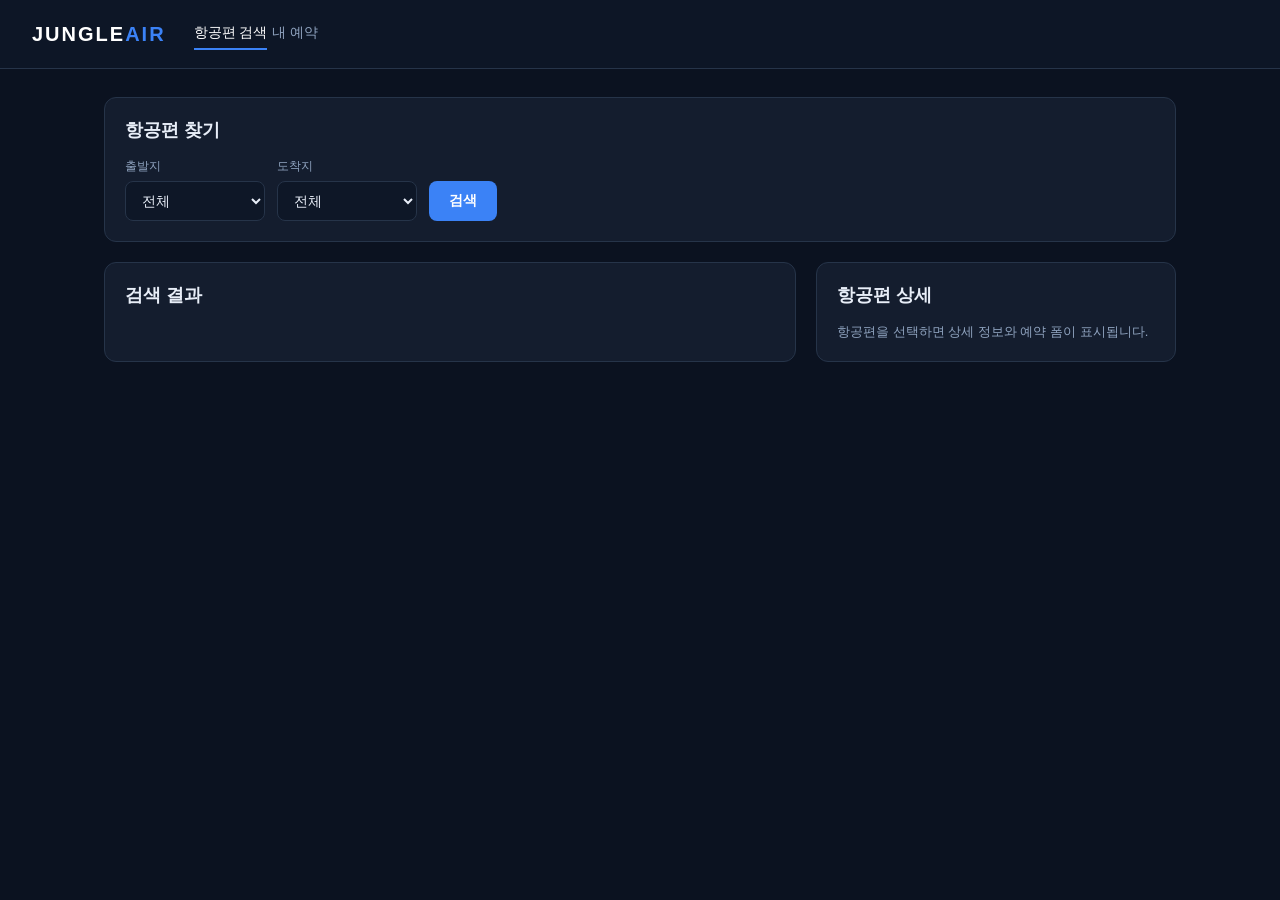
==== www/flights.html @ e29e9ae2 "워커 풀 기반 항공편 예약 서버와 동시성 검증 구현 - 워커 스레드/poll·epoll·kqueue 이벤트 루프, keep-alive 100회 - 항공편 예약·영속 저장·출발/도착" ====
<!DOCTYPE html>
<html lang="ko">
<head>
<meta charset="utf-8">
<meta name="viewport" content="width=device-width, initial-scale=1">
<title>JUNGLE AIR | 항공권 예약</title>
<style>
  :root { --bg:#0b1220; --panel:#141d2e; --line:#263449; --accent:#3b82f6; --muted:#8fa3bf; }
  * { box-sizing:border-box; }
  body { margin:0; background:var(--bg); color:#e8eef8; font-family:-apple-system,BlinkMacSystemFont,"Segoe UI",sans-serif; }
  header { display:flex; align-items:center; gap:28px; padding:18px 32px; border-bottom:1px solid var(--line); background:#0d1626; }
  .brand { font-size:20px; font-weight:800; letter-spacing:2px; color:#fff; }
  .brand span { color:var(--accent); }
  nav button { background:none; border:0; color:var(--muted); font-size:14px; padding:6px 0; cursor:pointer; border-bottom:2px solid transparent; }
  nav button.active { color:#fff; border-bottom-color:var(--accent); }
  main { max-width:1120px; margin:0 auto; padding:28px 24px 60px; }
  h2 { font-size:18px; margin:0 0 16px; }
  .panel { background:var(--panel); border:1px solid var(--line); border-radius:12px; padding:20px; margin-bottom:20px; }
  .fields { display:flex; gap:12px; flex-wrap:wrap; align-items:flex-end; }
  label { display:flex; flex-direction:column; gap:6px; font-size:12px; color:var(--muted); }
  input, select { background:#0e1727; border:1px solid var(--line); color:#e8eef8; border-radius:8px; padding:10px 12px; font-size:14px; min-width:140px; }
  .primary { background:var(--accent); border:0; color:#fff; border-radius:8px; padding:11px 20px; font-size:14px; font-weight:700; cursor:pointer; }
  .primary:hover { filter:brightness(1.1); }
  .ghost { background:none; border:1px solid var(--line); color:#e8eef8; border-radius:8px; padding:8px 14px; cursor:pointer; font-size:13px; }
  .grid { display:grid; grid-template-columns:1fr 360px; gap:20px; }
  .flight { display:flex; justify-content:space-between; gap:16px; align-items:center; padding:16px 0; border-bottom:1px solid var(--line); }
  .flight:last-child { border-bottom:0; }
  .code { font-size:18px; font-weight:700; }
  .route { font-size:15px; margin-top:4px; }
  .time { color:var(--muted); font-size:13px; margin-top:4px; }
  .right { text-align:right; }
  .seats { font-size:13px; color:#7ee787; }
  .seats.low { color:#f0883e; }
  .status { display:inline-block; margin-top:6px; font-size:11px; padding:3px 8px; border-radius:4px; background:#1f3a5f; color:#9fc5ff; }
  .status.delayed { background:#4a2c10; color:#ffb86b; }
  .empty { color:var(--muted); padding:20px 0; text-align:center; }
  .res { display:flex; justify-content:space-between; align-items:center; gap:12px; padding:14px 0; border-bottom:1px solid var(--line); }
  .res:last-child { border-bottom:0; }
  .muted { color:var(--muted); font-size:13px; }
  .cancelled { text-decoration:line-through; color:var(--muted); }
  .timeline-item { border-left:2px solid var(--line); padding:0 0 12px 12px; font-size:13px; }
  .timeline-item b { display:block; color:#9fc5ff; }
  .timeline-item span { color:var(--muted); }
  #toast { position:fixed; right:24px; bottom:24px; background:#1c2b42; border:1px solid var(--accent); padding:12px 18px; border-radius:8px; font-size:14px; display:none; }
  #toast.err { border-color:#f85149; }
  @media (max-width:860px) { .grid { grid-template-columns:1fr; } }
</style>
</head>
<body>
<header>
  <div class="brand">JUNGLE<span>AIR</span></div>
  <nav>
    <button id="tabSearch" class="active">항공편 검색</button>
    <button id="tabMine">내 예약</button>
  </nav>
</header>

<main>
  <section id="viewSearch">
    <div class="panel">
      <h2>항공편 찾기</h2>
      <div class="fields">
        <label>출발지
          <select id="from"><option value="">전체</option><option value="ICN">인천 (ICN)</option><option value="NRT">나리타 (NRT)</option><option value="JFK">뉴욕 (JFK)</option></select>
        </label>
        <label>도착지
          <select id="to"><option value="">전체</option><option value="ICN">인천 (ICN)</option><option value="NRT">나리타 (NRT)</option><option value="JFK">뉴욕 (JFK)</option></select>
        </label>
        <button id="searchBtn" class="primary">검색</button>
      </div>
    </div>

    <div class="grid">
      <div class="panel">
        <h2>검색 결과</h2>
        <div id="flights"></div>
      </div>
      <aside class="panel">
        <h2 id="detailTitle">항공편 상세</h2>
        <div id="detailBody" class="muted">항공편을 선택하면 상세 정보와 예약 폼이 표시됩니다.</div>
        <div id="timeline"></div>
      </aside>
    </div>
  </section>

  <section id="viewMine" style="display:none">
    <div class="panel">
      <h2>내 예약</h2>
      <div id="reservations"></div>
    </div>
  </section>
</main>
<div id="toast"></div>
<script src="/flights.js"></script>
</body>
</html>
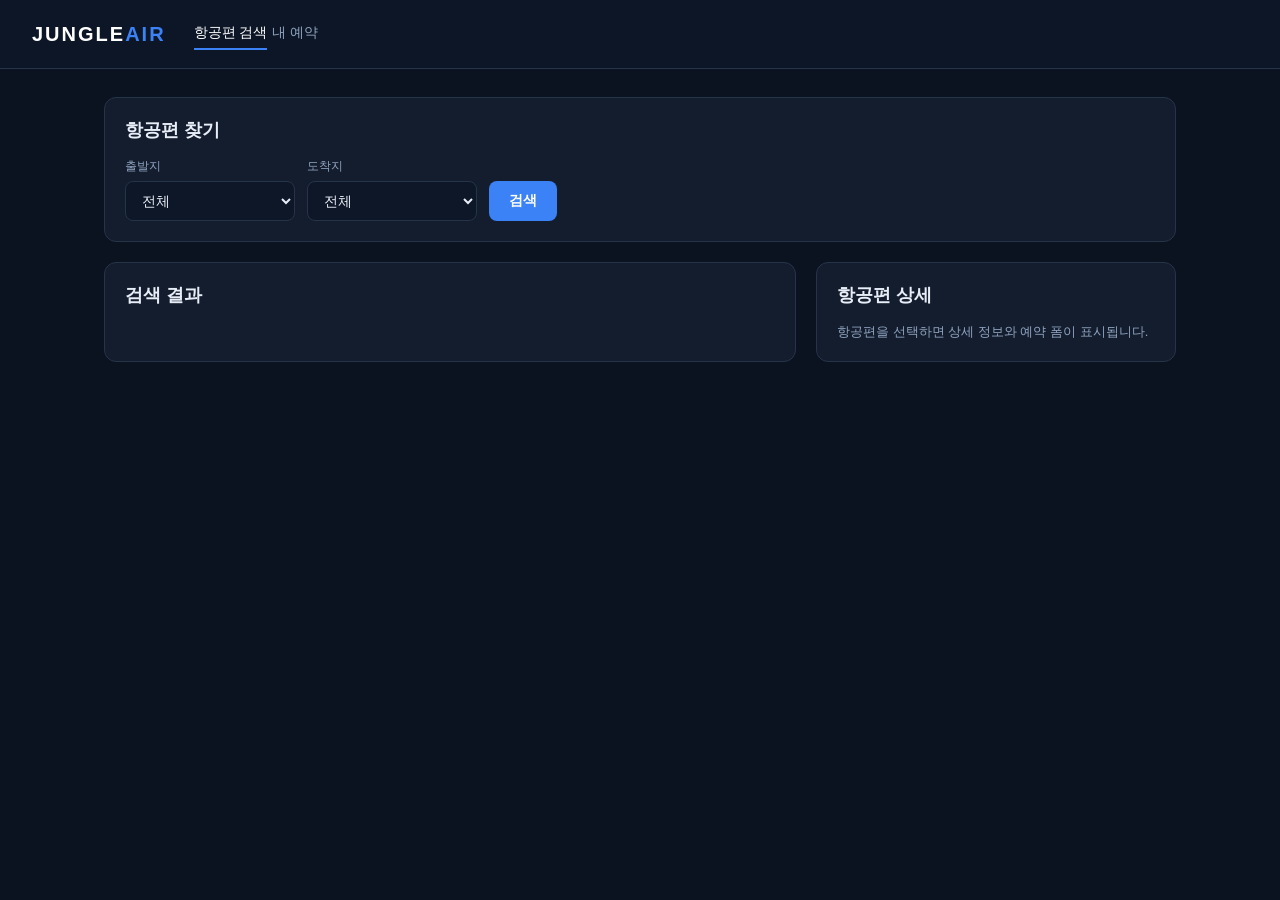
==== commit 88e472c1: "feat: 항공편 16편 시드, 결제 페이지 이동 링크, tracking 테스트 보강" ====
--- a/www/flights.html
+++ b/www/flights.html
@@ -61,10 +61,10 @@
       <h2>항공편 찾기</h2>
       <div class="fields">
         <label>출발지
-          <select id="from"><option value="">전체</option><option value="ICN">인천 (ICN)</option><option value="NRT">나리타 (NRT)</option><option value="JFK">뉴욕 (JFK)</option></select>
+          <select id="from"><option value="">전체</option><option value="ICN">인천 (ICN)</option><option value="NRT">나리타 (NRT)</option><option value="JFK">뉴욕 (JFK)</option><option value="LAX">로스앤젤레스 (LAX)</option><option value="SIN">싱가포르 (SIN)</option><option value="HKG">홍콩 (HKG)</option><option value="BKK">방콕 (BKK)</option><option value="CDG">파리 (CDG)</option><option value="LHR">런던 (LHR)</option><option value="SYD">시드니 (SYD)</option><option value="DXB">두바이 (DXB)</option></select>
         </label>
         <label>도착지
-          <select id="to"><option value="">전체</option><option value="ICN">인천 (ICN)</option><option value="NRT">나리타 (NRT)</option><option value="JFK">뉴욕 (JFK)</option></select>
+          <select id="to"><option value="">전체</option><option value="ICN">인천 (ICN)</option><option value="NRT">나리타 (NRT)</option><option value="JFK">뉴욕 (JFK)</option><option value="LAX">로스앤젤레스 (LAX)</option><option value="SIN">싱가포르 (SIN)</option><option value="HKG">홍콩 (HKG)</option><option value="BKK">방콕 (BKK)</option><option value="CDG">파리 (CDG)</option><option value="LHR">런던 (LHR)</option><option value="SYD">시드니 (SYD)</option><option value="DXB">두바이 (DXB)</option></select>
         </label>
         <button id="searchBtn" class="primary">검색</button>
       </div>
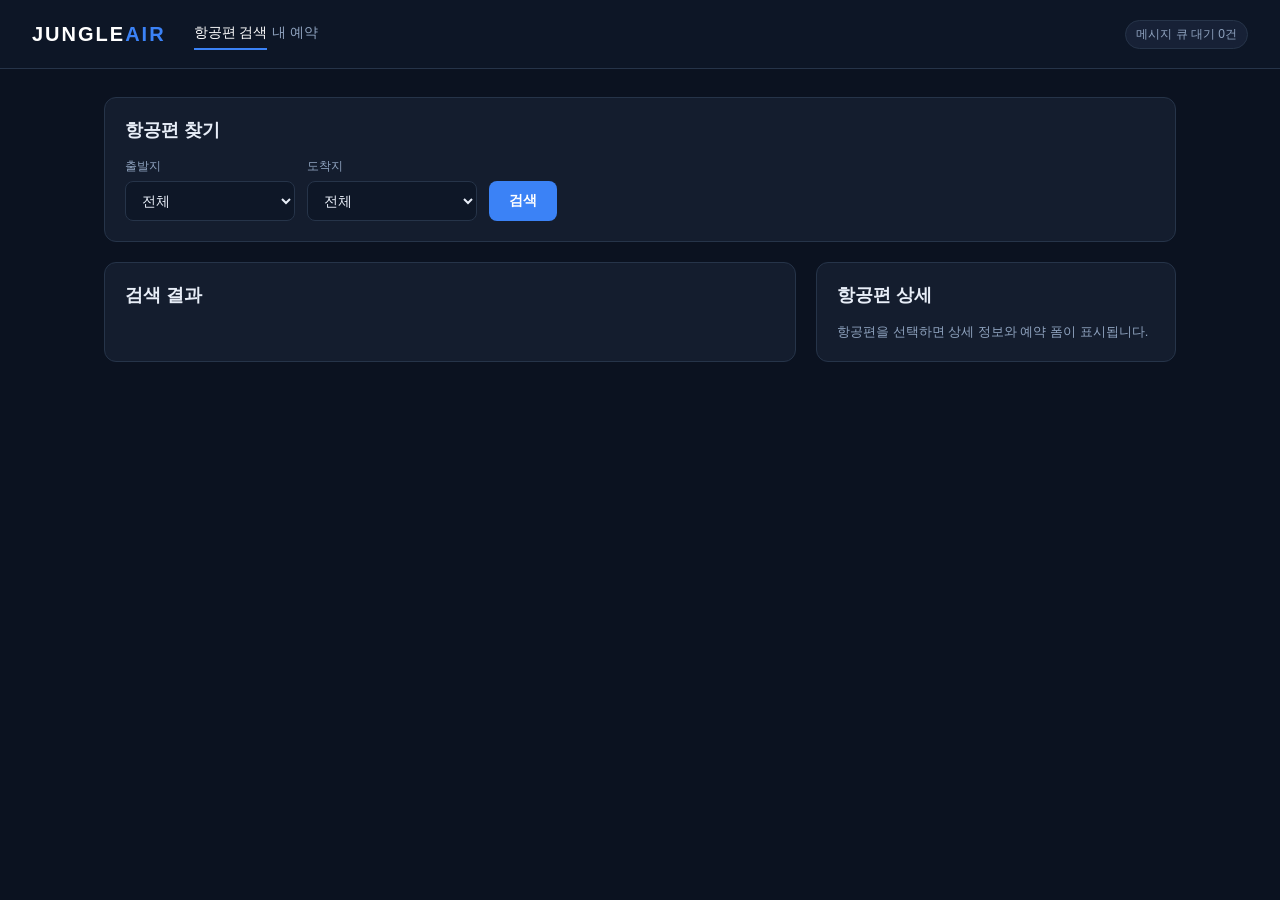
==== commit a8f9eb23: "ui: 예약 카드 알림 상태를 테두리로 표시; #notiDown 제거 - 결제된 예약의 알림을 2초마다 재조회해 카드 테두리로 표시   - 알림 API가 5xx(502) → 빨간 " ====
--- a/www/flights.html
+++ b/www/flights.html
@@ -13,6 +13,18 @@
   .brand span { color:var(--accent); }
   nav button { background:none; border:0; color:var(--muted); font-size:14px; padding:6px 0; cursor:pointer; border-bottom:2px solid transparent; }
   nav button.active { color:#fff; border-bottom-color:var(--accent); }
+
+  /* 오른쪽 위 상태 영역: 알림 토스트 + 메시지 큐 배지 */
+  #statusArea { margin-left:auto; display:flex; align-items:center; gap:10px; flex-wrap:wrap; justify-content:flex-end; }
+  #toastStack { position:relative; display:flex; flex-direction:column; gap:8px; align-items:flex-end; max-width:min(58vw, 560px); }
+  .notice-toast { background:#1c2b42; border:1px solid var(--accent); border-radius:8px;
+    padding:10px 14px; font-size:13px; line-height:1.5; box-shadow:0 6px 18px rgba(0,0,0,.35);
+    animation:jg-toast-in .18s ease-out; }
+  @keyframes jg-toast-in { from { opacity:0; transform:translateY(-6px); } to { opacity:1; transform:none; } }
+  #mqBadge { display:inline-flex; align-items:center; gap:6px; font-size:12px; white-space:nowrap;
+    padding:5px 10px; border-radius:999px; border:1px solid var(--line); background:#172136; color:var(--muted); }
+  #mqBadge.hot { border-color:#a35a12; background:#3a2410; color:#ffb25e; }
+
   main { max-width:1120px; margin:0 auto; padding:28px 24px 60px; }
   h2 { font-size:18px; margin:0 0 16px; }
   .panel { background:var(--panel); border:1px solid var(--line); border-radius:12px; padding:20px; margin-bottom:20px; }
@@ -36,14 +48,33 @@
   .empty { color:var(--muted); padding:20px 0; text-align:center; }
   .res { display:flex; justify-content:space-between; align-items:center; gap:12px; padding:14px 0; border-bottom:1px solid var(--line); }
   .res:last-child { border-bottom:0; }
+  /* 결제된 예약의 알림 상태를 카드 테두리로 표시한다. 2초마다 다시 조회해 바뀐다. */
+  .res.waiting { border:2px solid #d29922; border-radius:8px; }
+  .res.noti-down { border:2px solid #f85149; border-radius:8px; }
+  .res.notified { border:2px solid #3fb950; border-radius:8px; }
+  .res .notice { margin-top:8px; font-size:12px; line-height:1.5; color:#ffb25e; }
+  .res.waiting .notice { color:#e3b341; }
+  .res.noti-down .notice { color:#ff7b72; }
+  .res.notified .notice { color:#7ee787; }
   .muted { color:var(--muted); font-size:13px; }
   .cancelled { text-decoration:line-through; color:var(--muted); }
   .timeline-item { border-left:2px solid var(--line); padding:0 0 12px 12px; font-size:13px; }
   .timeline-item b { display:block; color:#9fc5ff; }
   .timeline-item span { color:var(--muted); }
+  .airport-info { margin-top:12px; display:flex; flex-direction:column; gap:8px; }
+  .airport-row { border:1px solid var(--line); border-radius:8px; padding:8px 12px; font-size:13px; }
+  .airport-row b { display:block; color:#9fc5ff; margin-bottom:2px; }
+  .airport-row span { color:var(--muted); }
+  .airport-row.down { border-color:#7a3b2e; }
+  .airport-row.down b { color:#f0a58f; }
+  .served-by { font-style:normal; color:#7ee787; margin-left:6px; }
   #toast { position:fixed; right:24px; bottom:24px; background:#1c2b42; border:1px solid var(--accent); padding:12px 18px; border-radius:8px; font-size:14px; display:none; }
   #toast.err { border-color:#f85149; }
-  @media (max-width:860px) { .grid { grid-template-columns:1fr; } }
+  @media (max-width:860px) {
+    .grid { grid-template-columns:1fr; }
+    header { flex-wrap:wrap; }
+    #statusArea { margin-left:0; width:100%; justify-content:flex-start; }
+  }
 </style>
 </head>
 <body>
@@ -53,6 +84,10 @@
     <button id="tabSearch" class="active">항공편 검색</button>
     <button id="tabMine">내 예약</button>
   </nav>
+  <div id="statusArea">
+    <div id="toastStack"></div>
+    <span id="mqBadge">메시지 큐 대기 0건</span>
+  </div>
 </header>
 
 <main>
